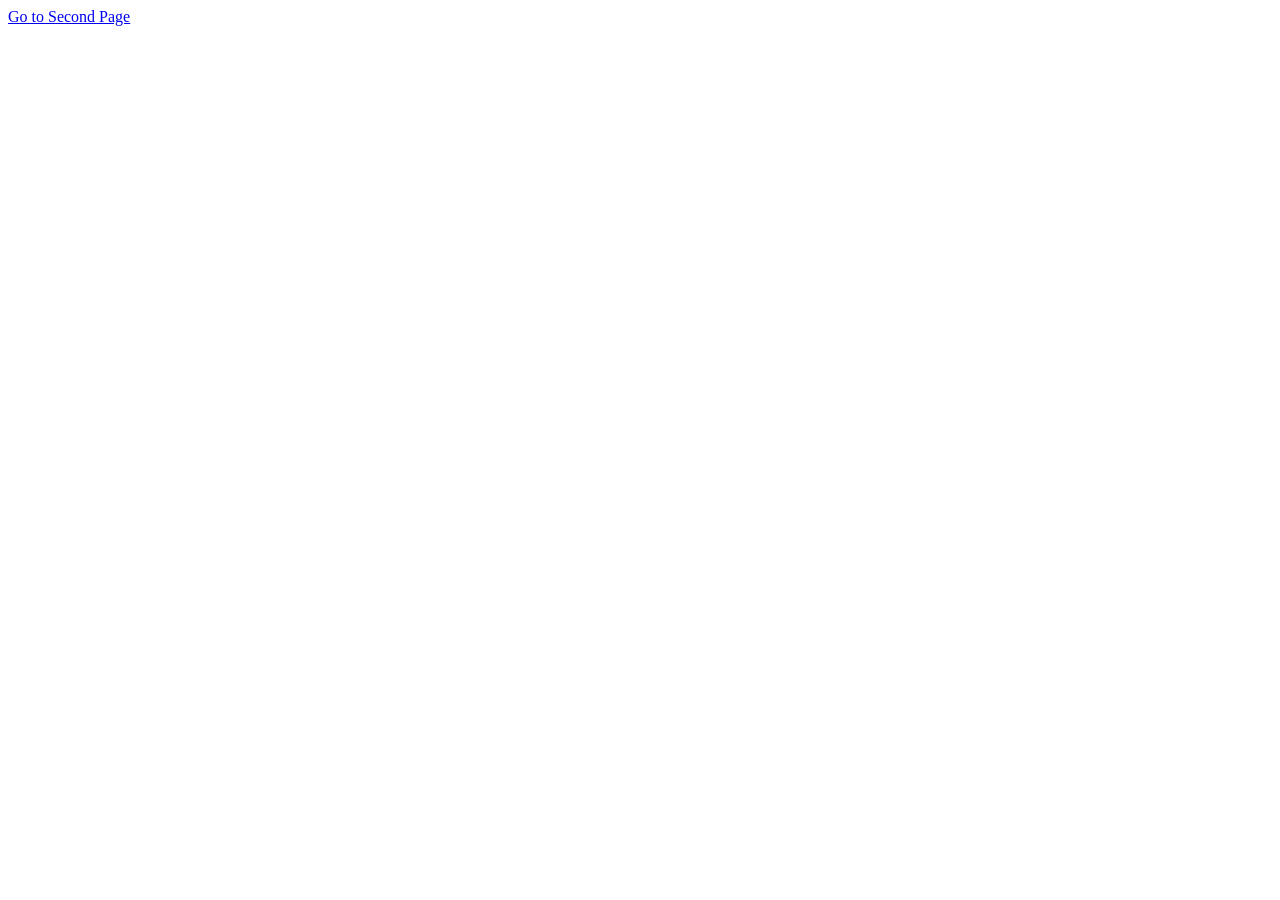
==== index.html @ 69f951ad "Added hyperlinks and gitignore stuff" ====
<!DOCTYPE html>
<html lang="en">
<head>
    <meta charset="UTF-8">
    <meta name="viewport" content="width=device-width, initial-scale=1.0">
    <title>Document</title>
</head>
<body>
    <a href="2nd-index.html">Go to Second Page</a>
</body>
</html>
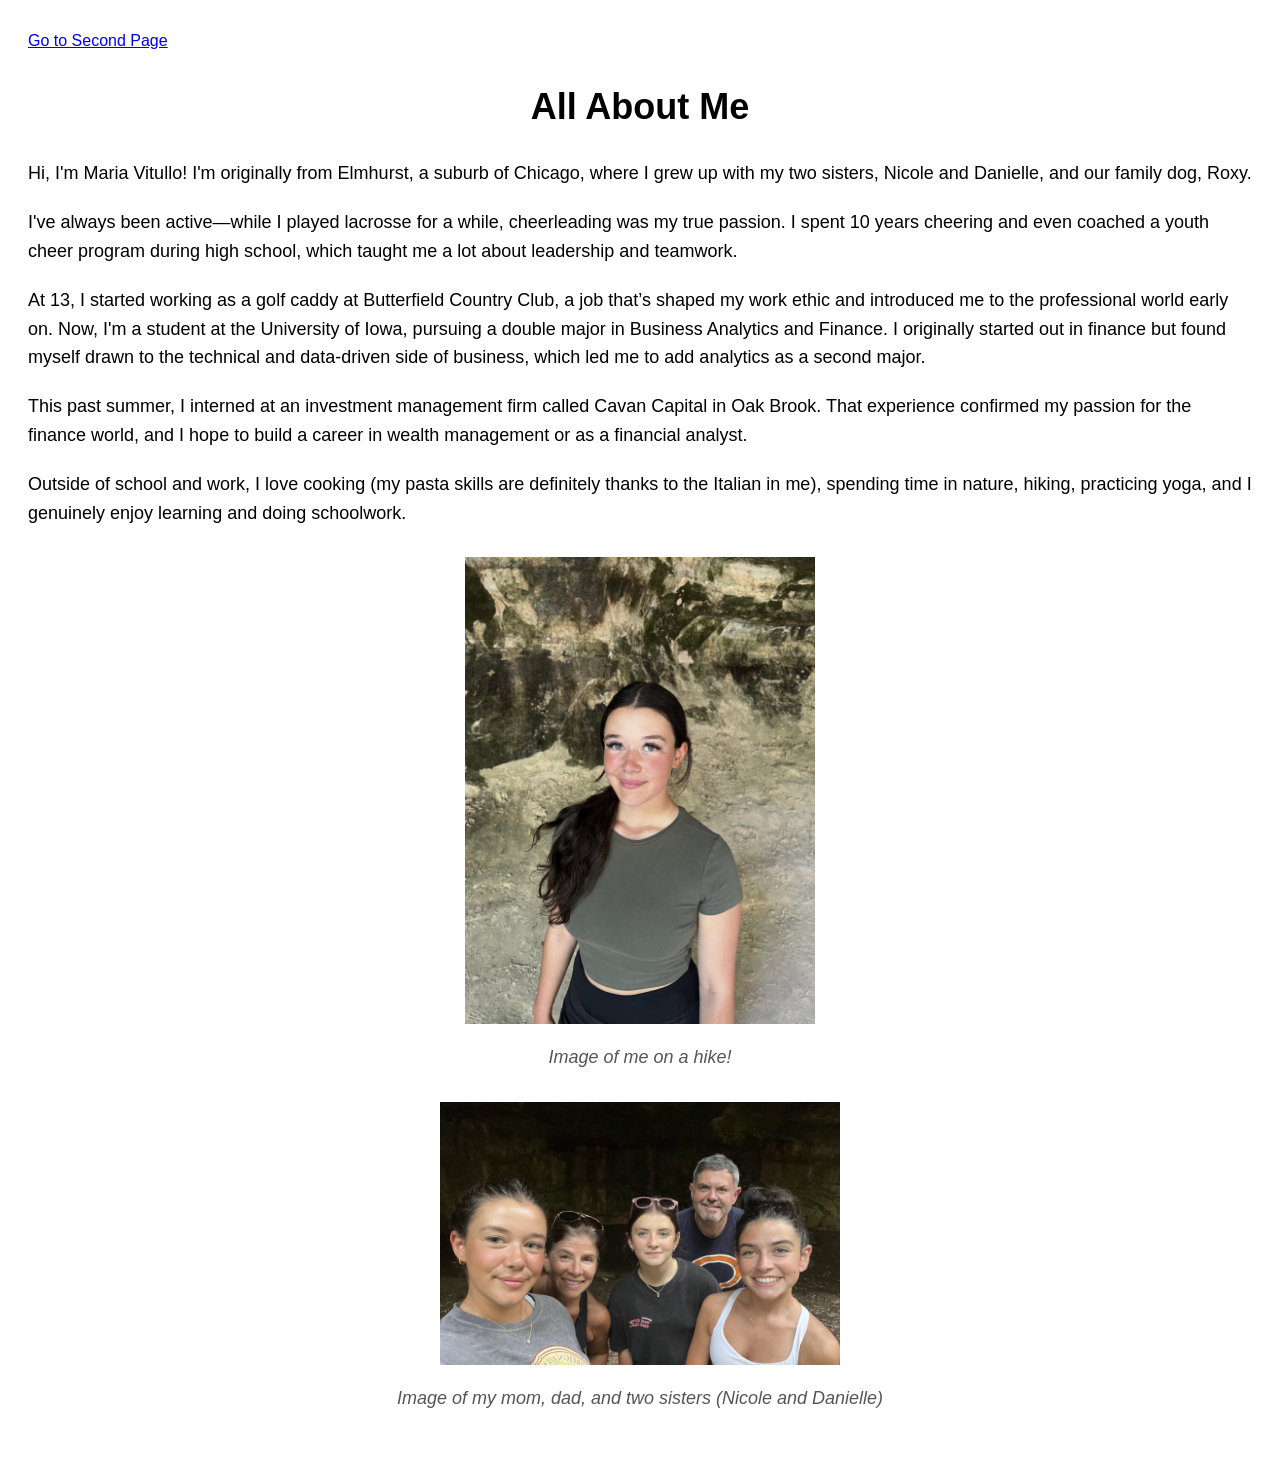
==== commit f5904da4: "Added images and data" ====
--- a/index.html
+++ b/index.html
@@ -3,9 +3,76 @@
 <head>
     <meta charset="UTF-8">
     <meta name="viewport" content="width=device-width, initial-scale=1.0">
-    <title>Document</title>
+    <title>All About Me</title>
+    <style>
+        body {
+            font-family: Arial, sans-serif;
+            font-size: 18px;
+            line-height: 1.6;
+            padding: 20px;
+        }
+
+        h1 {
+            text-align: center;
+        }
+
+        p {
+            margin-bottom: 20px;
+        }
+
+        a {
+            display: block;
+            margin-bottom: 20px;
+            font-size: 16px;
+        }
+
+        figure {
+            text-align: center;
+            margin: 30px 0;
+        }
+
+        figcaption {
+            margin-top: 10px;
+            font-style: italic;
+            color: #555;
+        }
+    </style>
 </head>
 <body>
+
     <a href="2nd-index.html">Go to Second Page</a>
+
+    <h1>All About Me</h1>
+
+    <p>
+        Hi, I'm Maria Vitullo! I'm originally from Elmhurst, a suburb of Chicago, where I grew up with my two sisters, Nicole and Danielle, and our family dog, Roxy.
+    </p>
+
+    <p>
+        I've always been active—while I played lacrosse for a while, cheerleading was my true passion. I spent 10 years cheering and even coached a youth cheer program during high school, which taught me a lot about leadership and teamwork.
+    </p>
+
+    <p>
+        At 13, I started working as a golf caddy at Butterfield Country Club, a job that’s shaped my work ethic and introduced me to the professional world early on. Now, I'm a student at the University of Iowa, pursuing a double major in Business Analytics and Finance. I originally started out in finance but found myself drawn to the technical and data-driven side of business, which led me to add analytics as a second major.
+    </p>
+
+    <p>
+        This past summer, I interned at an investment management firm called Cavan Capital in Oak Brook. That experience confirmed my passion for the finance world, and I hope to build a career in wealth management or as a financial analyst.
+    </p>
+
+    <p>
+        Outside of school and work, I love cooking (my pasta skills are definitely thanks to the Italian in me), spending time in nature, hiking, practicing yoga, and I genuinely enjoy learning and doing schoolwork.
+    </p>
+
+    <figure>
+        <img src="Pictures/singlephoto.jpg" alt="Image of me on a hike!" width="350">
+        <figcaption>Image of me on a hike!</figcaption>
+    </figure>
+
+    <figure>
+        <img src="Pictures/familyphoto.jpg" alt="Image of my mom, dad, and two sisters (Nicole and Danielle)" width="400">
+        <figcaption>Image of my mom, dad, and two sisters (Nicole and Danielle)</figcaption>
+    </figure>
+
 </body>
 </html>
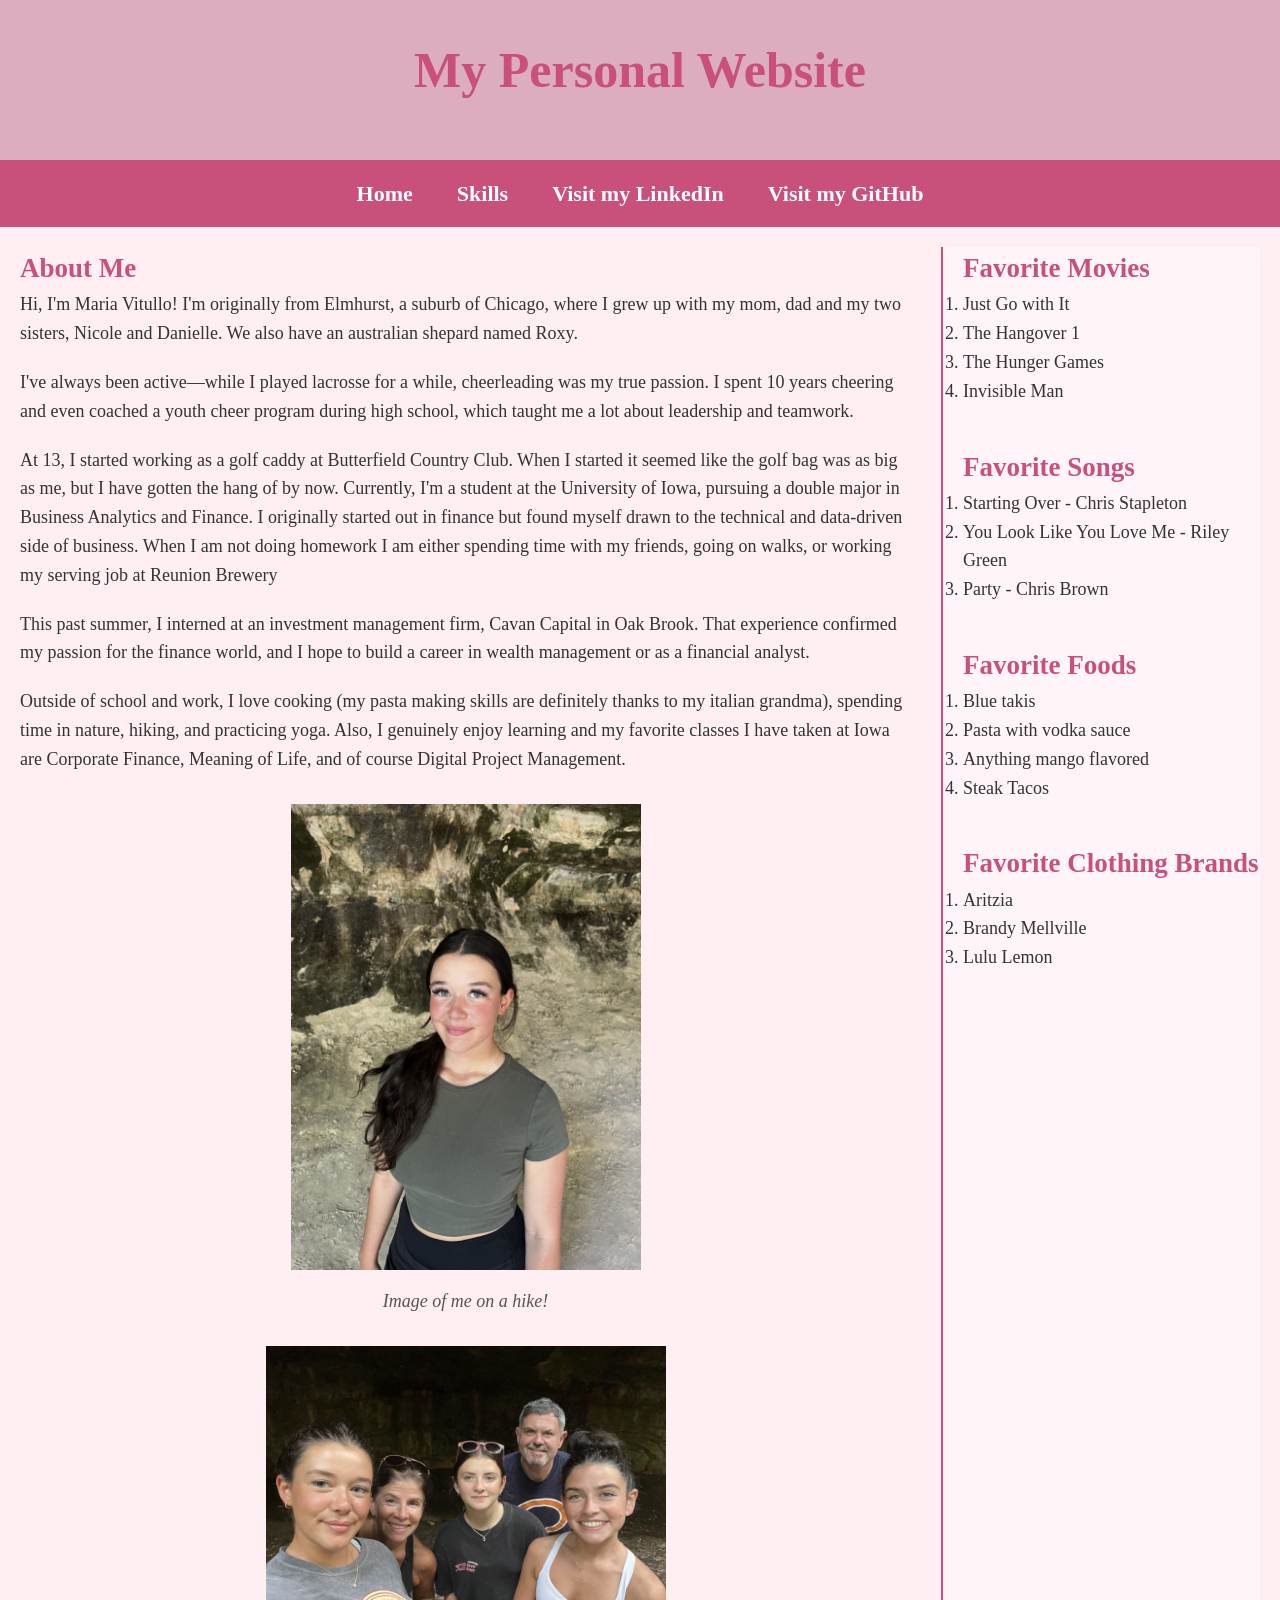
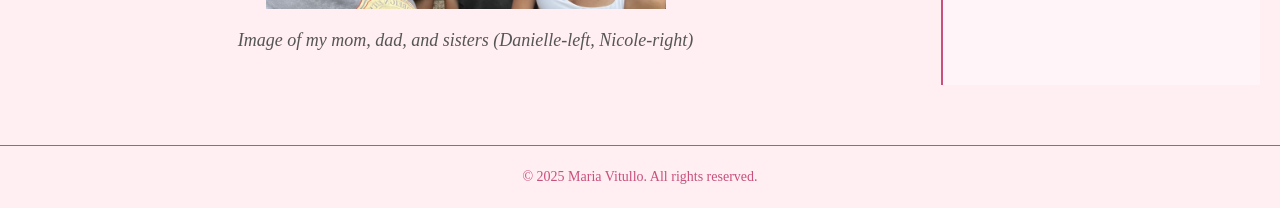
==== commit e4348c9f: "Added CSS and tweaked my website" ====
--- a/index.html
+++ b/index.html
@@ -4,75 +4,82 @@
     <meta charset="UTF-8">
     <meta name="viewport" content="width=device-width, initial-scale=1.0">
     <title>All About Me</title>
-    <style>
-        body {
-            font-family: Arial, sans-serif;
-            font-size: 18px;
-            line-height: 1.6;
-            padding: 20px;
-        }
-
-        h1 {
-            text-align: center;
-        }
-
-        p {
-            margin-bottom: 20px;
-        }
-
-        a {
-            display: block;
-            margin-bottom: 20px;
-            font-size: 16px;
-        }
-
-        figure {
-            text-align: center;
-            margin: 30px 0;
-        }
-
-        figcaption {
-            margin-top: 10px;
-            font-style: italic;
-            color: #555;
-        }
-    </style>
+    <link rel="stylesheet" href="style.css">
 </head>
 <body>
 
-    <a href="2nd-index.html">Go to Second Page</a>
+    <header>
+        <h1>My Personal Website</h1>
+    </header>
 
-    <h1>All About Me</h1>
+    <nav>
+        <a href="index.html">Home</a>
+        <a href="2nd-index.html">Skills</a>
+        <a href="https://www.linkedin.com/in/maria-vitullo/" target="_blank">Visit my LinkedIn</a>
+        <a href="https://github.com/MariaVitullo234/" target="_blank">Visit my GitHub</a>
 
-    <p>
-        Hi, I'm Maria Vitullo! I'm originally from Elmhurst, a suburb of Chicago, where I grew up with my two sisters, Nicole and Danielle, and our family dog, Roxy.
-    </p>
+        
+    </nav>
 
-    <p>
-        I've always been active—while I played lacrosse for a while, cheerleading was my true passion. I spent 10 years cheering and even coached a youth cheer program during high school, which taught me a lot about leadership and teamwork.
-    </p>
+    <main>
+        <article>
+            <h2>About Me</h2>
+            <p>Hi, I'm Maria Vitullo! I'm originally from Elmhurst, a suburb of Chicago, where I grew up with my mom, dad and my two sisters, Nicole and Danielle.  We also have an australian shepard named Roxy.</p>
 
-    <p>
-        At 13, I started working as a golf caddy at Butterfield Country Club, a job that’s shaped my work ethic and introduced me to the professional world early on. Now, I'm a student at the University of Iowa, pursuing a double major in Business Analytics and Finance. I originally started out in finance but found myself drawn to the technical and data-driven side of business, which led me to add analytics as a second major.
-    </p>
+            <p>I've always been active—while I played lacrosse for a while, cheerleading was my true passion. I spent 10 years cheering and even coached a youth cheer program during high school, which taught me a lot about leadership and teamwork.</p>
 
-    <p>
-        This past summer, I interned at an investment management firm called Cavan Capital in Oak Brook. That experience confirmed my passion for the finance world, and I hope to build a career in wealth management or as a financial analyst.
-    </p>
+            <p>At 13, I started working as a golf caddy at Butterfield Country Club. When I started it seemed like the golf bag was as big as me, but I have gotten the hang of by now. Currently, I'm a student at the University of Iowa, pursuing a double major in Business Analytics and Finance. I originally started out in finance but found myself drawn to the technical and data-driven side of business. When I am not doing homework I am either spending time with my friends, going on walks, or working my serving job at Reunion Brewery</p>
 
-    <p>
-        Outside of school and work, I love cooking (my pasta skills are definitely thanks to the Italian in me), spending time in nature, hiking, practicing yoga, and I genuinely enjoy learning and doing schoolwork.
-    </p>
+            <p>This past summer, I interned at an investment management firm, Cavan Capital in Oak Brook. That experience confirmed my passion for the finance world, and I hope to build a career in wealth management or as a financial analyst.</p>
 
-    <figure>
-        <img src="Pictures/singlephoto.jpg" alt="Image of me on a hike!" width="350">
-        <figcaption>Image of me on a hike!</figcaption>
-    </figure>
+            <p>Outside of school and work, I love cooking (my pasta making skills are definitely thanks to my italian grandma), spending time in nature, hiking, and practicing yoga. Also, I genuinely enjoy learning and my favorite classes I have taken at Iowa are Corporate Finance, Meaning of Life, and of course Digital Project Management.</p>
 
-    <figure>
-        <img src="Pictures/familyphoto.jpg" alt="Image of my mom, dad, and two sisters (Nicole and Danielle)" width="400">
-        <figcaption>Image of my mom, dad, and two sisters (Nicole and Danielle)</figcaption>
-    </figure>
+            <figure>
+                <img src="Pictures/singlephoto.jpg" alt="Image of me on a hike!" width="350">
+                <figcaption>Image of me on a hike!</figcaption>
+            </figure>
+
+            <figure>
+                <img src="Pictures/familyphoto.jpg" alt="Image of my family" width="400">
+                <figcaption>Image of my mom, dad, and sisters (Danielle-left, Nicole-right)</figcaption>
+            </figure>
+        </article>
+
+        <aside>
+            <h2>Favorite Movies</h2>
+            <ol>
+                <li>Just Go with It</li>
+                <li>The Hangover 1</li>
+                <li>The Hunger Games</li>
+                <li>Invisible Man</li>
+            </ol>
+
+            <h2>Favorite Songs</h2>
+            <ol>
+                <li>Starting Over - Chris Stapleton</li>
+                <li>You Look Like You Love Me - Riley Green</li>
+                <li>Party - Chris Brown</li>
+            </ol>
+
+            <h2>Favorite Foods</h2>
+            <ol>
+                <li>Blue takis</li>
+                <li>Pasta with vodka sauce</li>
+                <li>Anything mango flavored</li>
+                <li>Steak Tacos</li>
+            </ol>
+            <h2>Favorite Clothing Brands</h2>
+            <ol>
+                <li>Aritzia</li>
+                <li>Brandy Mellville</li>
+                <li>Lulu Lemon</li>
+            </ol>
+        </aside>
+    </main>
+
+    <footer>
+        &copy; 2025 Maria Vitullo. All rights reserved.
+    </footer>
 
 </body>
-</html>+</html>
--- a/style.css
+++ b/style.css
@@ -0,0 +1,128 @@
+* {
+    margin: 0;
+    padding: 0;
+    box-sizing: border-box;
+}
+
+/* ============================ */
+/*       style.css             */
+/* ============================ */
+
+body {
+    font-family: Georgia, "Times New Roman", Times, serif;
+    font-size: 18px;
+    line-height: 1.6;
+    margin: 0;
+    background-color: #ffeef2; /* super light pink */
+    color: #333;
+}
+
+header {
+    background-color: #dcadbf; /* darker pink */
+    padding: 30px 0; /* Add more padding for white space */
+    text-align: Center;
+    color: #c94f7c;
+}
+
+header h1 {
+    font-size: 50px; /* Make the "All Things Maria" heading big */
+    margin-bottom: 20px; /* Add space below the heading */
+}
+
+nav {
+    display: flex;
+    justify-content: center;
+    gap: 20px;
+    background-color: #c94f7c; /* darker pink */
+    padding: 10px 0;
+}
+
+nav a {
+    font-size: 22px; /* Match the size of Home and Skills */
+    color: white;
+    text-decoration: none;
+    font-weight: bold;
+    padding: 6px 12px;
+    transition: background-color 0.3s ease, color 0.3s ease;
+}
+
+nav a:hover {
+    background-color: #ffccd9; /* lighter pink hover */
+    color: #c94f7c;
+    border-radius: 4px;
+}
+
+main {
+    display: flex;
+    padding: 20px;
+}
+
+article {
+    flex: 3;
+    padding-right: 30px;
+}
+
+aside {
+    flex: 1;
+    border-left: 2px solid #c94f7c;
+    padding-left: 20px;
+    background-color: #fff5f8; /* soft light pink for sidebar */
+}
+
+aside ol {
+    margin-bottom: 40px; /* Adds space between the lists */
+}
+
+h1, h2 {
+    color: #c94f7c; /* darker pink */
+}
+
+p {
+    margin-bottom: 20px;
+}
+
+figure {
+    text-align: center;
+    margin: 30px 0;
+}
+
+figcaption {
+    margin-top: 8px;
+    font-style: italic;
+    color: #555;
+}
+
+.skill-table {
+    width: 100%;
+    border-collapse: collapse;
+    margin: 30px 0;
+    background-color: #fff5f8; /* soft pink */
+    border: 2px solid #c94f7c;
+    padding: 10px; /* box model: padding */
+    margin: 20px 0; /* box model: margin */
+    box-shadow: 0 4px 8px rgba(201, 79, 124, 0.2);
+}
+
+.skill-table th, .skill-table td {
+    border: 1px solid #c94f7c;
+    padding: 12px;
+    text-align: left;
+}
+
+.skill-table th {
+    background-color: #f9d1dd;
+}
+
+.skill-table tr:hover {
+    background-color: #ffe4ec;
+    transition: background-color 0.3s ease;
+}
+
+footer {
+    text-align: center;
+    padding: 20px;
+    font-size: 14px;
+    color: #c94f7c;
+    border-top: 1px solid #c94f7c;
+    margin-top: 40px;
+}
